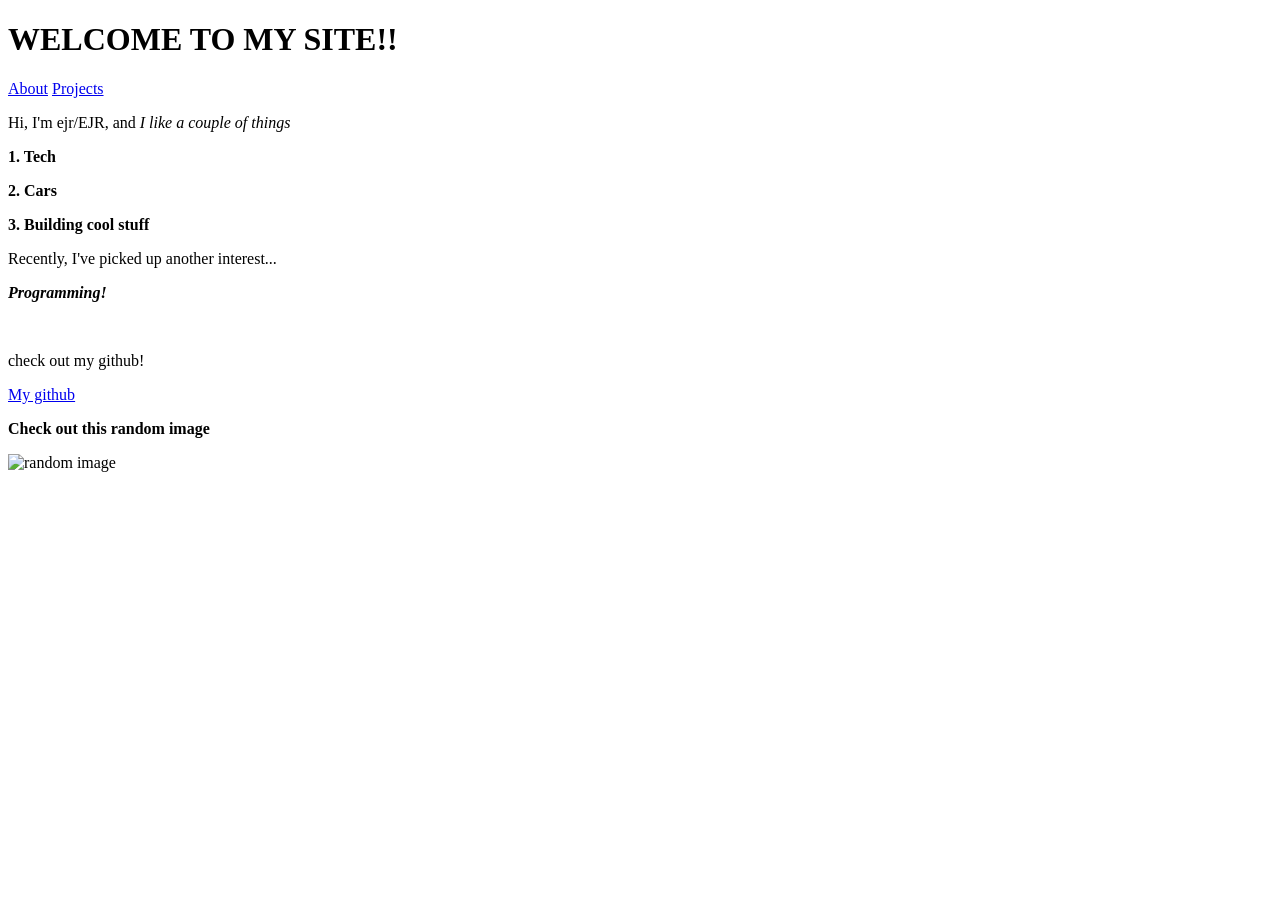
==== index.html @ c526b3b5 "Update site" ====
<!DOCTYPE html>
<html lang="en">
<head>
    <meta charset="UTF-8">
    <meta name="viewport" content="width=device-width, initial-scale=1.0">
    <title>🥶ejr's site!🥶</title>
    <link rel="stylesheet" href="">
</head>
<body>
    <header>
<h1><b>WELCOME TO MY SITE!!</b></h1>

<nav>
<a href="About.html">About</a>
<a href="Projects.html">Projects</a>

    <br>
<p>Hi, I'm ejr/EJR, and <i>I like a couple of things</i>
     </p>
     <p><b>1. Tech</b></p>
     <p><b>2. Cars</b></p>
     <p><b>3. Building cool stuff</b></p>
     <p>Recently, I've picked up another interest... </p>
     <p><b><i>Programming!</i></b></p>
     <br>
    <p>check out my github!</p>
    <a href="https://github.com/realejr">My github</a>
    <br>
    <p><b>Check out this random image</b></p>
    <img src="randomimage.jpg" alt="random image" width="500" height="600">

</body>
</html>
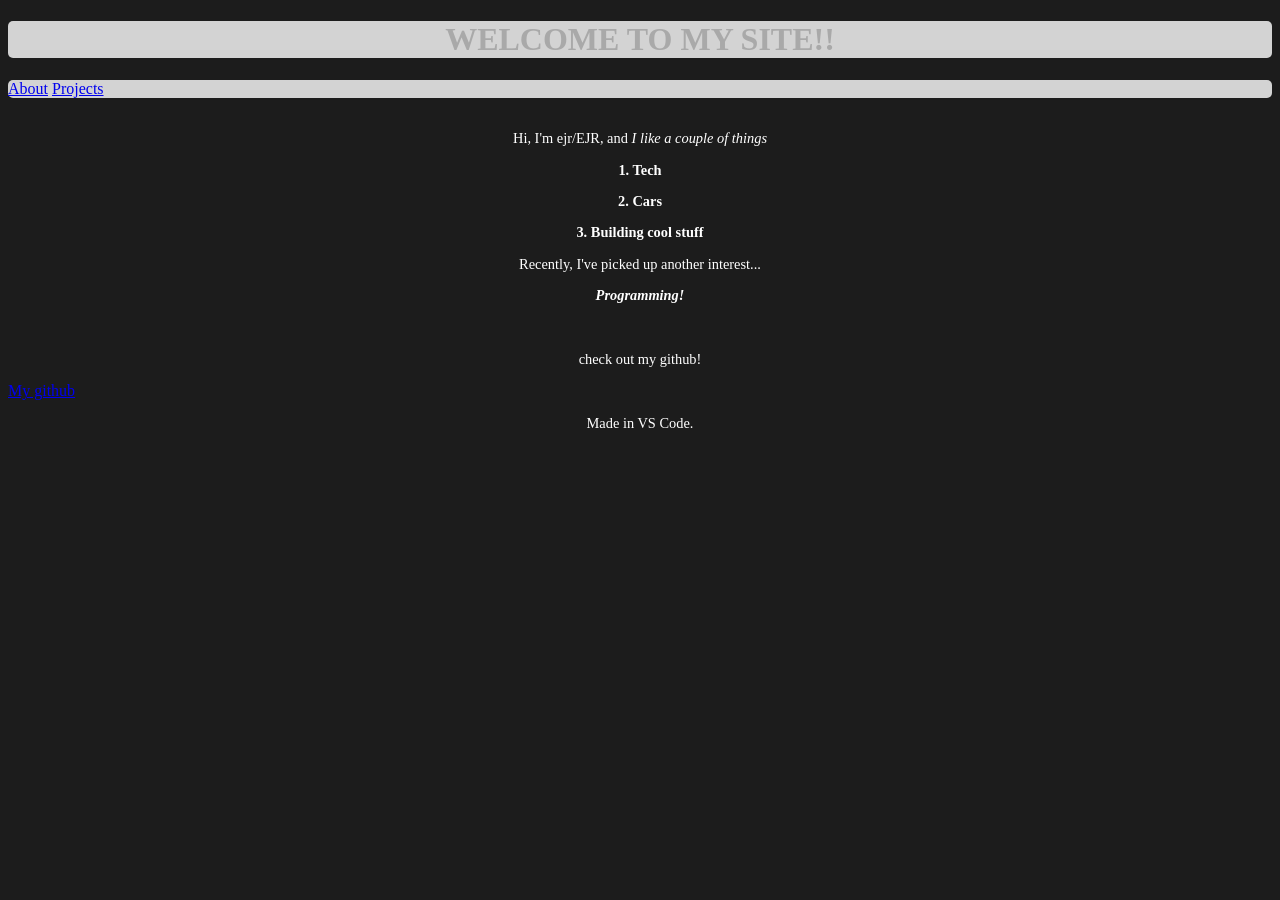
==== commit 344d3579: "Update site" ====
--- a/index.html
+++ b/index.html
@@ -4,15 +4,21 @@
     <meta charset="UTF-8">
     <meta name="viewport" content="width=device-width, initial-scale=1.0">
     <title>🥶ejr's site!🥶</title>
-    <link rel="stylesheet" href="">
+    <link rel="stylesheet" href="style.css">
 </head>
 <body>
     <header>
-<h1><b>WELCOME TO MY SITE!!</b></h1>
+<div>
+    <h1><b>WELCOME TO MY SITE!!</b></h1>
+
+</div>
+       
 
 <nav>
-<a href="About.html">About</a>
+<div>
+    <a href="About.html">About</a>
 <a href="Projects.html">Projects</a>
+</div>
 
     <br>
 <p>Hi, I'm ejr/EJR, and <i>I like a couple of things</i>
@@ -26,8 +32,7 @@
     <p>check out my github!</p>
     <a href="https://github.com/realejr">My github</a>
     <br>
-    <p><b>Check out this random image</b></p>
-    <img src="randomimage.jpg" alt="random image" width="500" height="600">
+<p>Made in VS Code.</p>
 
 </body>
 </html>
--- a/style.css
+++ b/style.css
@@ -0,0 +1,28 @@
+body {
+    background-color: #1C1C1C;
+
+}
+
+p{
+    color:white;
+    text-align: center;
+    border-radius: 2px;
+
+}
+
+h1{
+    color:darkgray;
+    text-align:center;
+    border-radius: 5px;
+}
+
+p{
+    font-size: 90%;
+
+}
+
+div {
+background-color: lightgray;
+border-radius: 5px;
+
+}
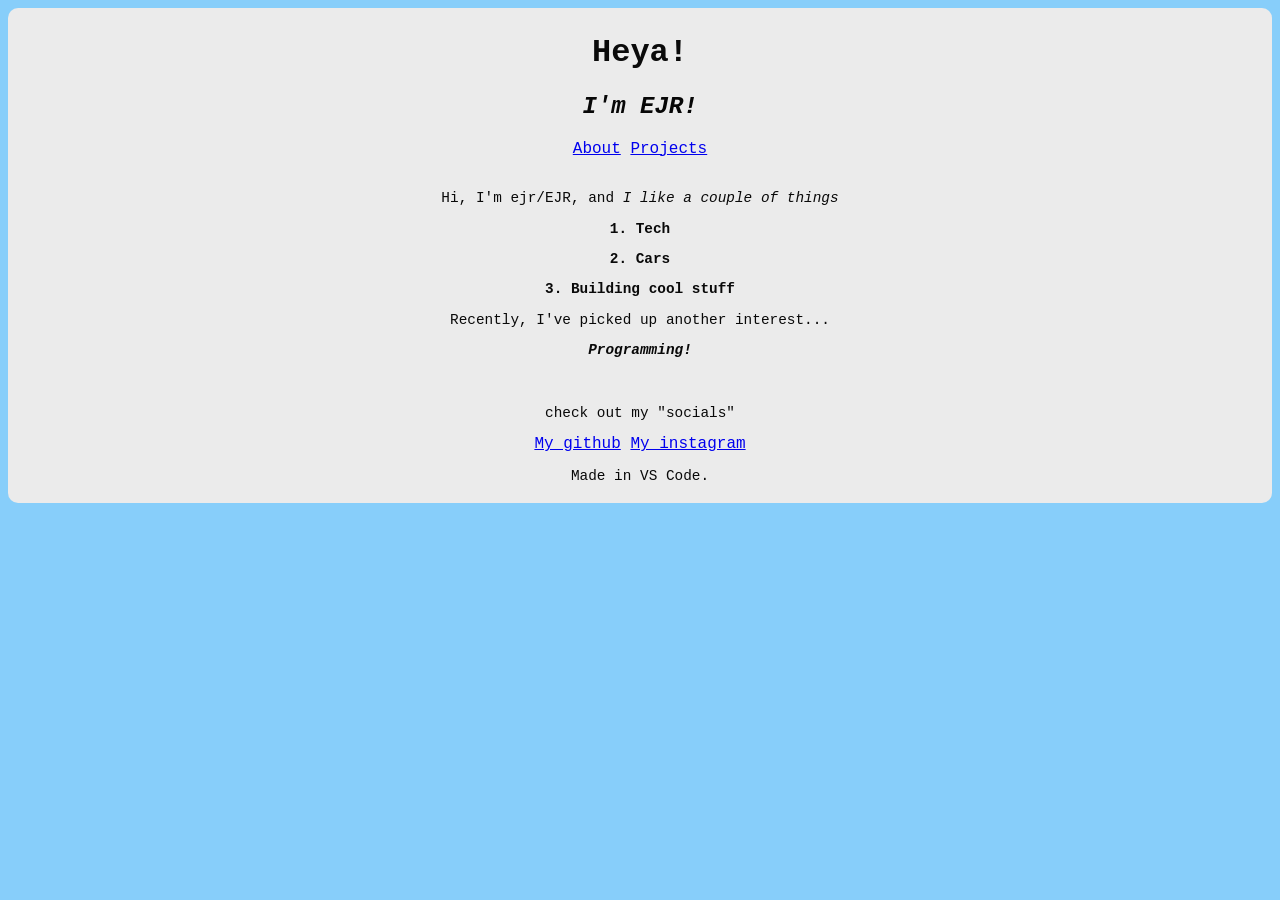
==== commit a16d73cd: "Update" ====
--- a/index.html
+++ b/index.html
@@ -9,15 +9,13 @@
 <body>
     <header>
 <div>
-    <h1><b>WELCOME TO MY SITE!!</b></h1>
+    <h1><b>Heya!</b></h1>
 
-</div>
-       
+<h2><i>I'm EJR!</i></h2>
+<nav>
 
-<nav>
-<div>
     <a href="About.html">About</a>
-<a href="Projects.html">Projects</a>
+    <a href="Projects.html">Projects</a>
 </div>
 
     <br>
@@ -29,8 +27,9 @@
      <p>Recently, I've picked up another interest... </p>
      <p><b><i>Programming!</i></b></p>
      <br>
-    <p>check out my github!</p>
+    <p>check out my "socials"</p>
     <a href="https://github.com/realejr">My github</a>
+    <a href="https://www.instagram.com/ieatcash1/">My instagram</a>
     <br>
 <p>Made in VS Code.</p>
 
--- a/style.css
+++ b/style.css
@@ -1,28 +1,40 @@
 body {
-    background-color: #1C1C1C;
+background-color: lightskyblue;
 
 }
 
 p{
-    color:white;
+    color:rgb(9, 9, 9);
     text-align: center;
+    font-family: 'Courier New', Courier, monospace;
     border-radius: 2px;
 
 }
 
 h1{
-    color:darkgray;
+    color:rgb(10, 10, 10);
+    font-family: 'Courier New', Courier, monospace;
     text-align:center;
-    border-radius: 5px;
+    
 }
 
 p{
     font-size: 90%;
 
 }
+ h2 {
+    color:rgb(7, 7, 7);
+    font-family: 'Courier New', Courier, monospace;
+    text-align:center;
+    
+ }
 
-div {
-background-color: lightgray;
-border-radius: 5px;
-
-}+header{
+    background-color: rgb(235, 235, 235);
+    text-align: center;
+    padding: 5px;
+    font-family: 'Courier New', Courier, monospace;
+    border-radius: 10px;
+}
+ 
+ 
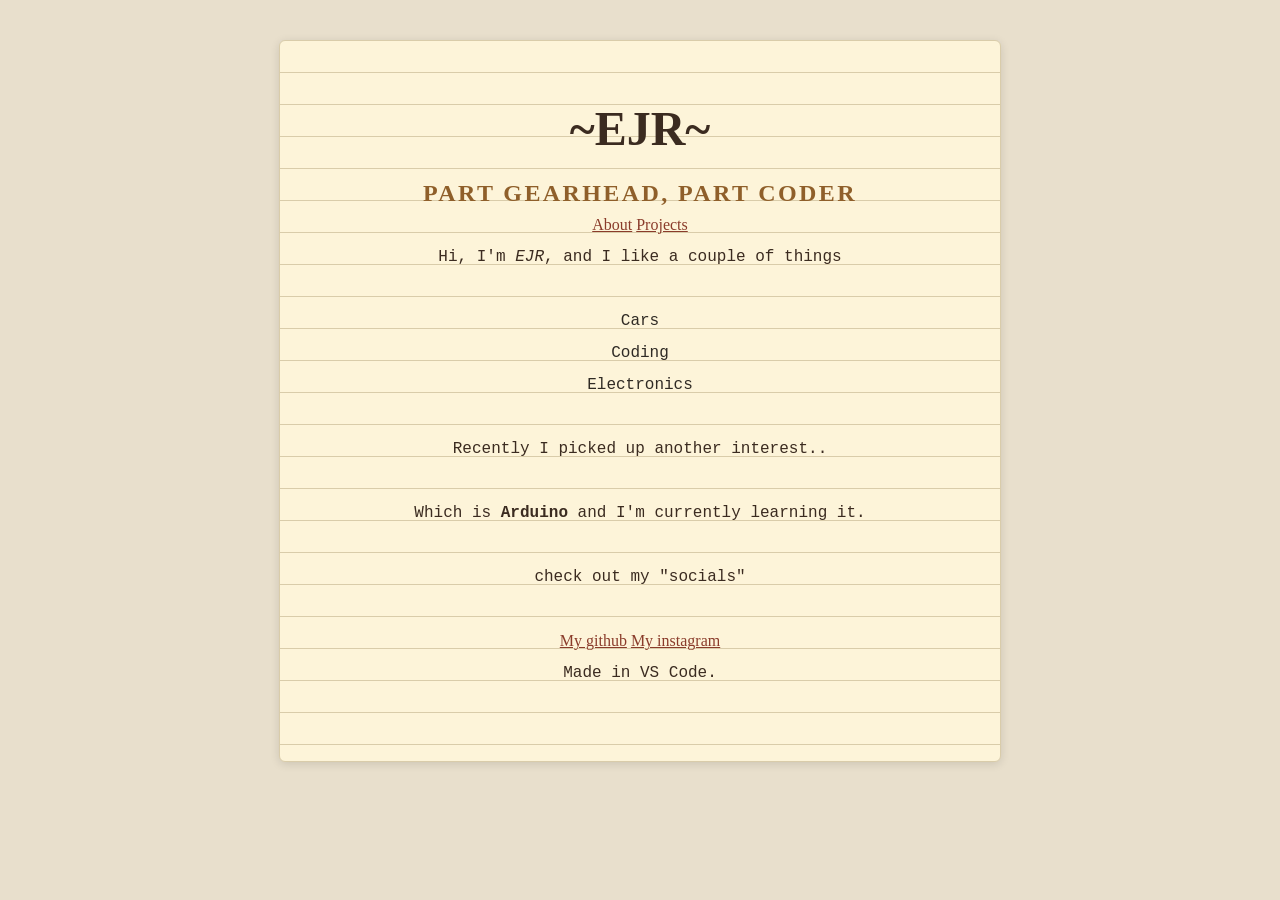
==== commit 3f721af5: "Big update" ====
--- a/index.html
+++ b/index.html
@@ -3,35 +3,37 @@
 <head>
     <meta charset="UTF-8">
     <meta name="viewport" content="width=device-width, initial-scale=1.0">
-    <title>🥶ejr's site!🥶</title>
+    <title>🍵ejr's site!🍵</title>
     <link rel="stylesheet" href="style.css">
 </head>
 <body>
-    <header>
-<div>
-    <h1><b>Heya!</b></h1>
+   <div class="page"> 
+<h1><b>~EJR~</b></h1>
 
-<h2><i>I'm EJR!</i></h2>
-<nav>
+<h2>Part gearhead, Part coder</h2>
+    <nav>
 
-    <a href="About.html">About</a>
-    <a href="Projects.html">Projects</a>
+         <a href="About.html">About</a>
+            <a href="Projects.html">Projects</a>
+    </nav>
+
+    
+        <p>Hi, I'm <i>EJR</i>, and I like a couple of things
+        <ul>
+            <li>Cars</li>
+            <li>Coding</li>
+            <li>Electronics</li>
+        </ul>
+        
+
+          <p>Recently I picked up another interest..</p> 
+            <p>Which is <b>Arduino</b> and I'm currently learning it.</p>
+       
+        <p>check out my "socials"</p>
+            <a href="https://github.com/realejr">My github</a>
+                <a href="https://www.instagram.com/ieatcash1/">My instagram</a>
+    
+        <p>Made in VS Code.</p>
 </div>
-
-    <br>
-<p>Hi, I'm ejr/EJR, and <i>I like a couple of things</i>
-     </p>
-     <p><b>1. Tech</b></p>
-     <p><b>2. Cars</b></p>
-     <p><b>3. Building cool stuff</b></p>
-     <p>Recently, I've picked up another interest... </p>
-     <p><b><i>Programming!</i></b></p>
-     <br>
-    <p>check out my "socials"</p>
-    <a href="https://github.com/realejr">My github</a>
-    <a href="https://www.instagram.com/ieatcash1/">My instagram</a>
-    <br>
-<p>Made in VS Code.</p>
-
 </body>
 </html>
--- a/style.css
+++ b/style.css
@@ -1,40 +1,70 @@
 body {
-background-color: lightskyblue;
-
+    background-color: #e8dfcc;
+     text-align:center;
+    padding: 2rem 1rem;
 }
 
 p{
-    color:rgb(9, 9, 9);
+    color:#3b2b20;
     text-align: center;
-    font-family: 'Courier New', Courier, monospace;
+    font-family: "Consolas", "Courier New", monospace;
     border-radius: 2px;
+    margin: 0 0 32px 0;
+    line-height: 32px
 
 }
 
 h1{
-    color:rgb(10, 10, 10);
-    font-family: 'Courier New', Courier, monospace;
+    color:  #3b2b20;
+    font-family: "Georgia", serif;
     text-align:center;
-    
+   font-size: 3rem;
+   
 }
+ h2{
+            color:#8f5f2a;
+    font-family: "Georgia", serif;
+    text-align:center;
+    letter-spacing: 0.1em;
+    text-transform: uppercase;
+    margin: 0;
+    line-height: 32px
+    }
+    h3{
+            color:#3b2b20;
+    font-family: "Georgia", serif;
+    text-align:center;
+    letter-spacing: 0.1em;
+    margin-top: 32px;
+    line-height: 32px
+    }
 
-p{
-    font-size: 90%;
+ 
+ a{
+    color:#8a3b2a;
+   font-family: inherit;
 
-}
- h2 {
-    color:rgb(7, 7, 7);
-    font-family: 'Courier New', Courier, monospace;
-    text-align:center;
-    
+
+    }
+ ul{
+    color:#2f2a24;
+    text-decoration: none;
+    font-family: 'consolas',"Courier New", monospace;
+    text-align: center;
+    list-style-type: none;
+    padding: 0;
+    max-width: 200px;
+    margin: 0 auto 32px auto;
  }
 
-header{
-    background-color: rgb(235, 235, 235);
-    text-align: center;
-    padding: 5px;
-    font-family: 'Courier New', Courier, monospace;
-    border-radius: 10px;
-}
- 
- 
+    .page {
+        background-color: #fdf4d9;
+        max-width: 640px;
+        margin:0 auto;
+        padding: 2.5rem;
+        border: 1px solid #d9ccaa;
+        border-radius: 6px;
+        box-shadow: 0 2px 10px rgba(0, 0, 0, 0.12);
+        background-image: repeating-linear-gradient(transparent, transparent 31px, #d9ccaa 31px, #d9ccaa 32px);
+        line-height: 32px;
+    }
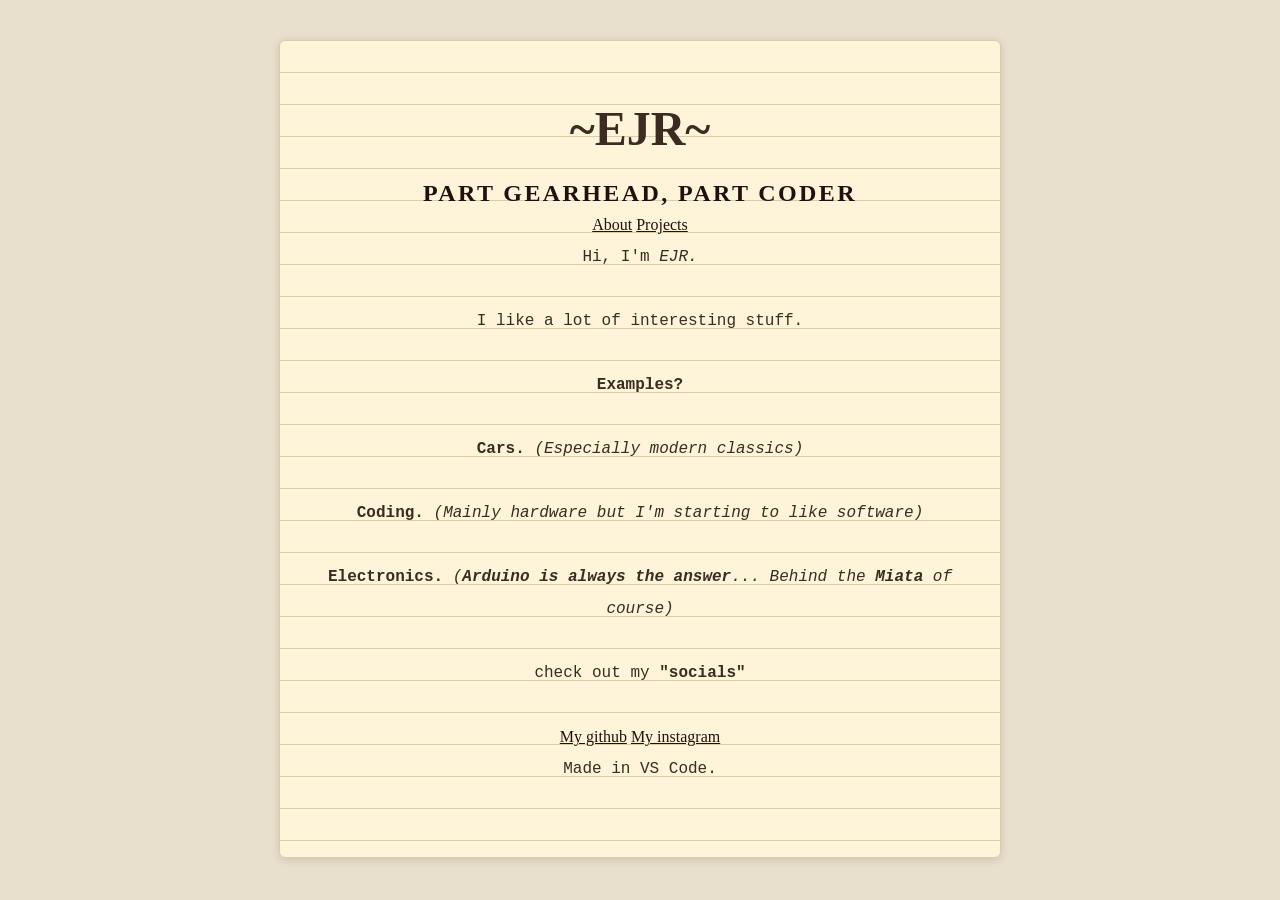
==== commit 680a0e6b: "Font and color changes" ====
--- a/index.html
+++ b/index.html
@@ -3,7 +3,7 @@
 <head>
     <meta charset="UTF-8">
     <meta name="viewport" content="width=device-width, initial-scale=1.0">
-    <title>🍵ejr's site!🍵</title>
+    <title>🍵</title>
     <link rel="stylesheet" href="style.css">
 </head>
 <body>
@@ -17,19 +17,13 @@
             <a href="Projects.html">Projects</a>
     </nav>
 
-    
-        <p>Hi, I'm <i>EJR</i>, and I like a couple of things
-        <ul>
-            <li>Cars</li>
-            <li>Coding</li>
-            <li>Electronics</li>
-        </ul>
-        
-
-          <p>Recently I picked up another interest..</p> 
-            <p>Which is <b>Arduino</b> and I'm currently learning it.</p>
-       
-        <p>check out my "socials"</p>
+            <p>Hi, I'm <i>EJR.</i>
+            <p>I like a lot of interesting stuff.</p>
+            <p><b>Examples?</b></p>
+            <p><b>Cars.</b> <i>(Especially <i>modern classics</i>)</i></p>
+            <p> <b>Coding.</b> <i>(Mainly hardware but I'm starting to like software)</i></p>
+            <p><b>Electronics.</b> <i>(<b>Arduino is always the answer</b>... Behind the <b>Miata</b> of course)</i></p> 
+        <p>check out my <b>"socials"</b></p>
             <a href="https://github.com/realejr">My github</a>
                 <a href="https://www.instagram.com/ieatcash1/">My instagram</a>
     
--- a/style.css
+++ b/style.css
@@ -22,7 +22,7 @@
    
 }
  h2{
-            color:#8f5f2a;
+            color:#230f0b;
     font-family: "Georgia", serif;
     text-align:center;
     letter-spacing: 0.1em;
@@ -41,8 +41,8 @@
 
  
  a{
-    color:#8a3b2a;
-   font-family: inherit;
+    color:#230f0b;
+   font-family: "Georgia", serif;
 
 
     }
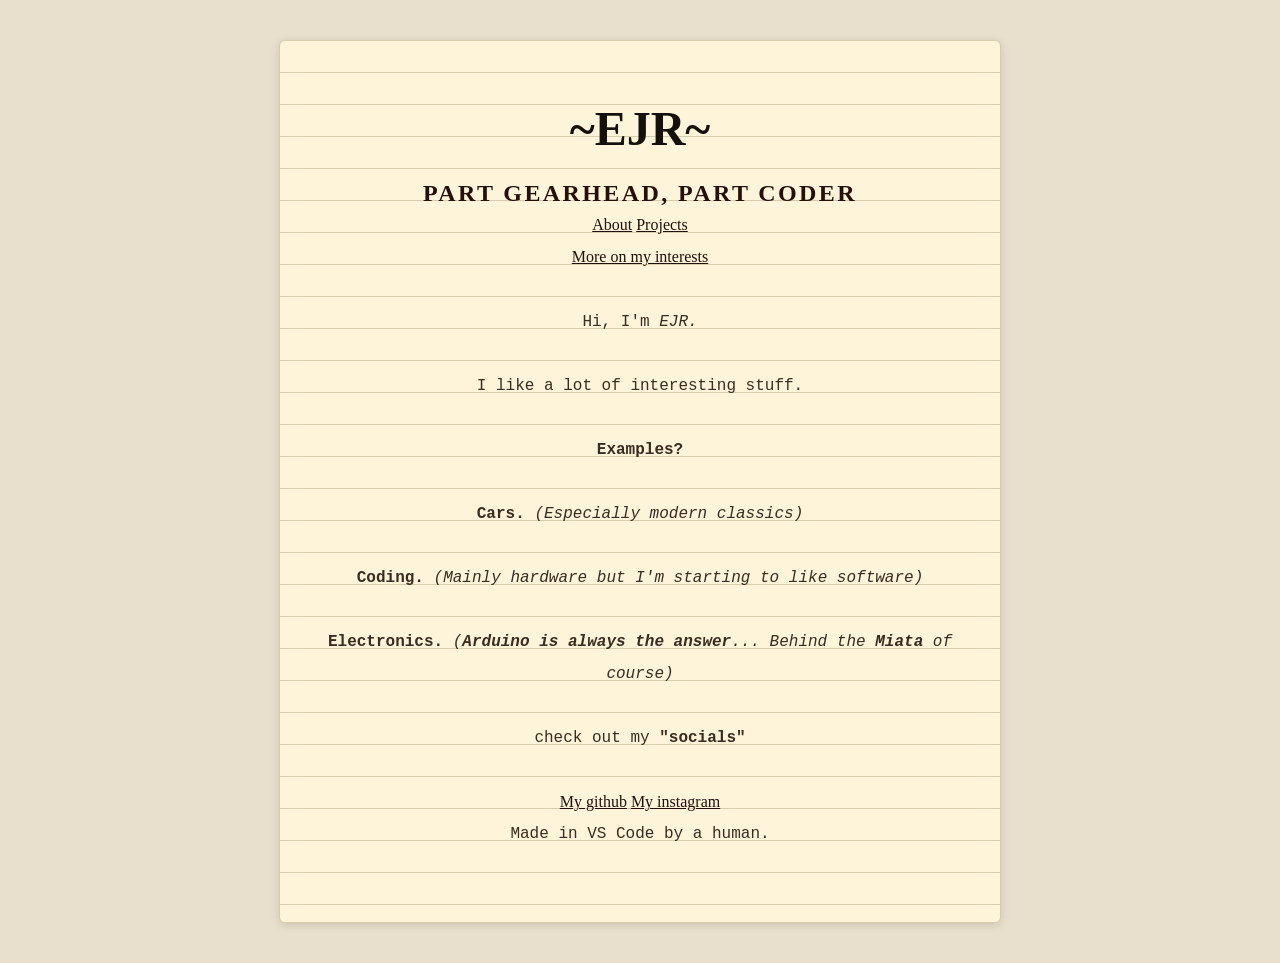
==== commit 4296d7b2: "Update" ====
--- a/index.html
+++ b/index.html
@@ -3,7 +3,7 @@
 <head>
     <meta charset="UTF-8">
     <meta name="viewport" content="width=device-width, initial-scale=1.0">
-    <title>🍵</title>
+    <title>EJR</title>
     <link rel="stylesheet" href="style.css">
 </head>
 <body>
@@ -15,6 +15,9 @@
 
          <a href="About.html">About</a>
             <a href="Projects.html">Projects</a>
+            <ul>
+                <li><a href="Moyai.html">More on my interests</a></li>
+            </ul>
     </nav>
 
             <p>Hi, I'm <i>EJR.</i>
@@ -27,7 +30,7 @@
             <a href="https://github.com/realejr">My github</a>
                 <a href="https://www.instagram.com/ieatcash1/">My instagram</a>
     
-        <p>Made in VS Code.</p>
+        <p>Made in VS Code by a human.</p>
 </div>
 </body>
 </html>
--- a/style.css
+++ b/style.css
@@ -15,14 +15,14 @@
 }
 
 h1{
-    color:  #3b2b20;
+    color:  #15100c;
     font-family: "Georgia", serif;
     text-align:center;
    font-size: 3rem;
    
 }
  h2{
-            color:#230f0b;
+            color:#26100c;
     font-family: "Georgia", serif;
     text-align:center;
     letter-spacing: 0.1em;
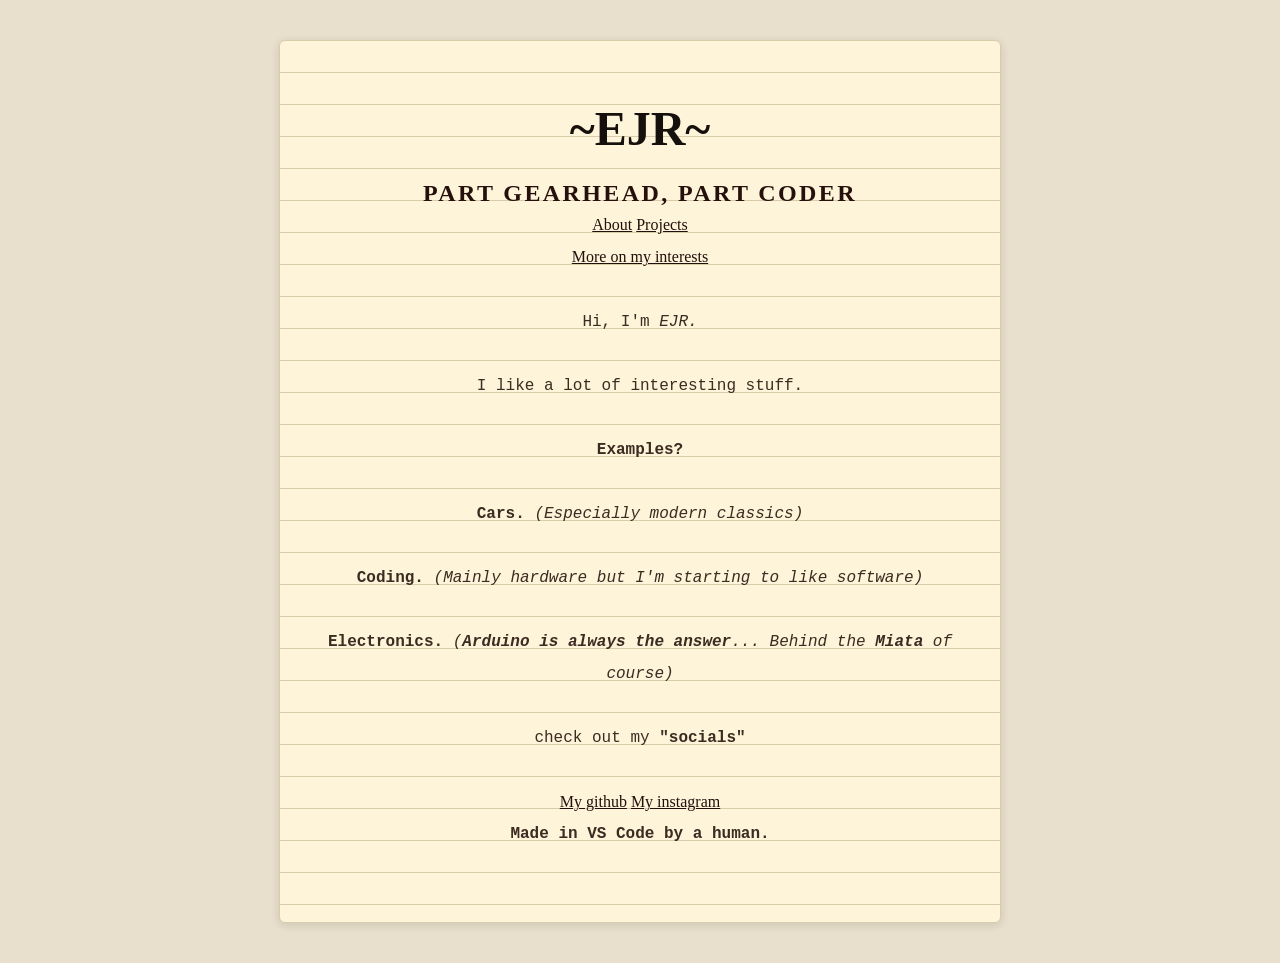
==== commit 3dfb9c2d: "Update" ====
--- a/index.html
+++ b/index.html
@@ -30,7 +30,7 @@
             <a href="https://github.com/realejr">My github</a>
                 <a href="https://www.instagram.com/ieatcash1/">My instagram</a>
     
-        <p>Made in VS Code by a human.</p>
+        <p><b>Made in VS Code by a human.</b></p>
 </div>
 </body>
 </html>
